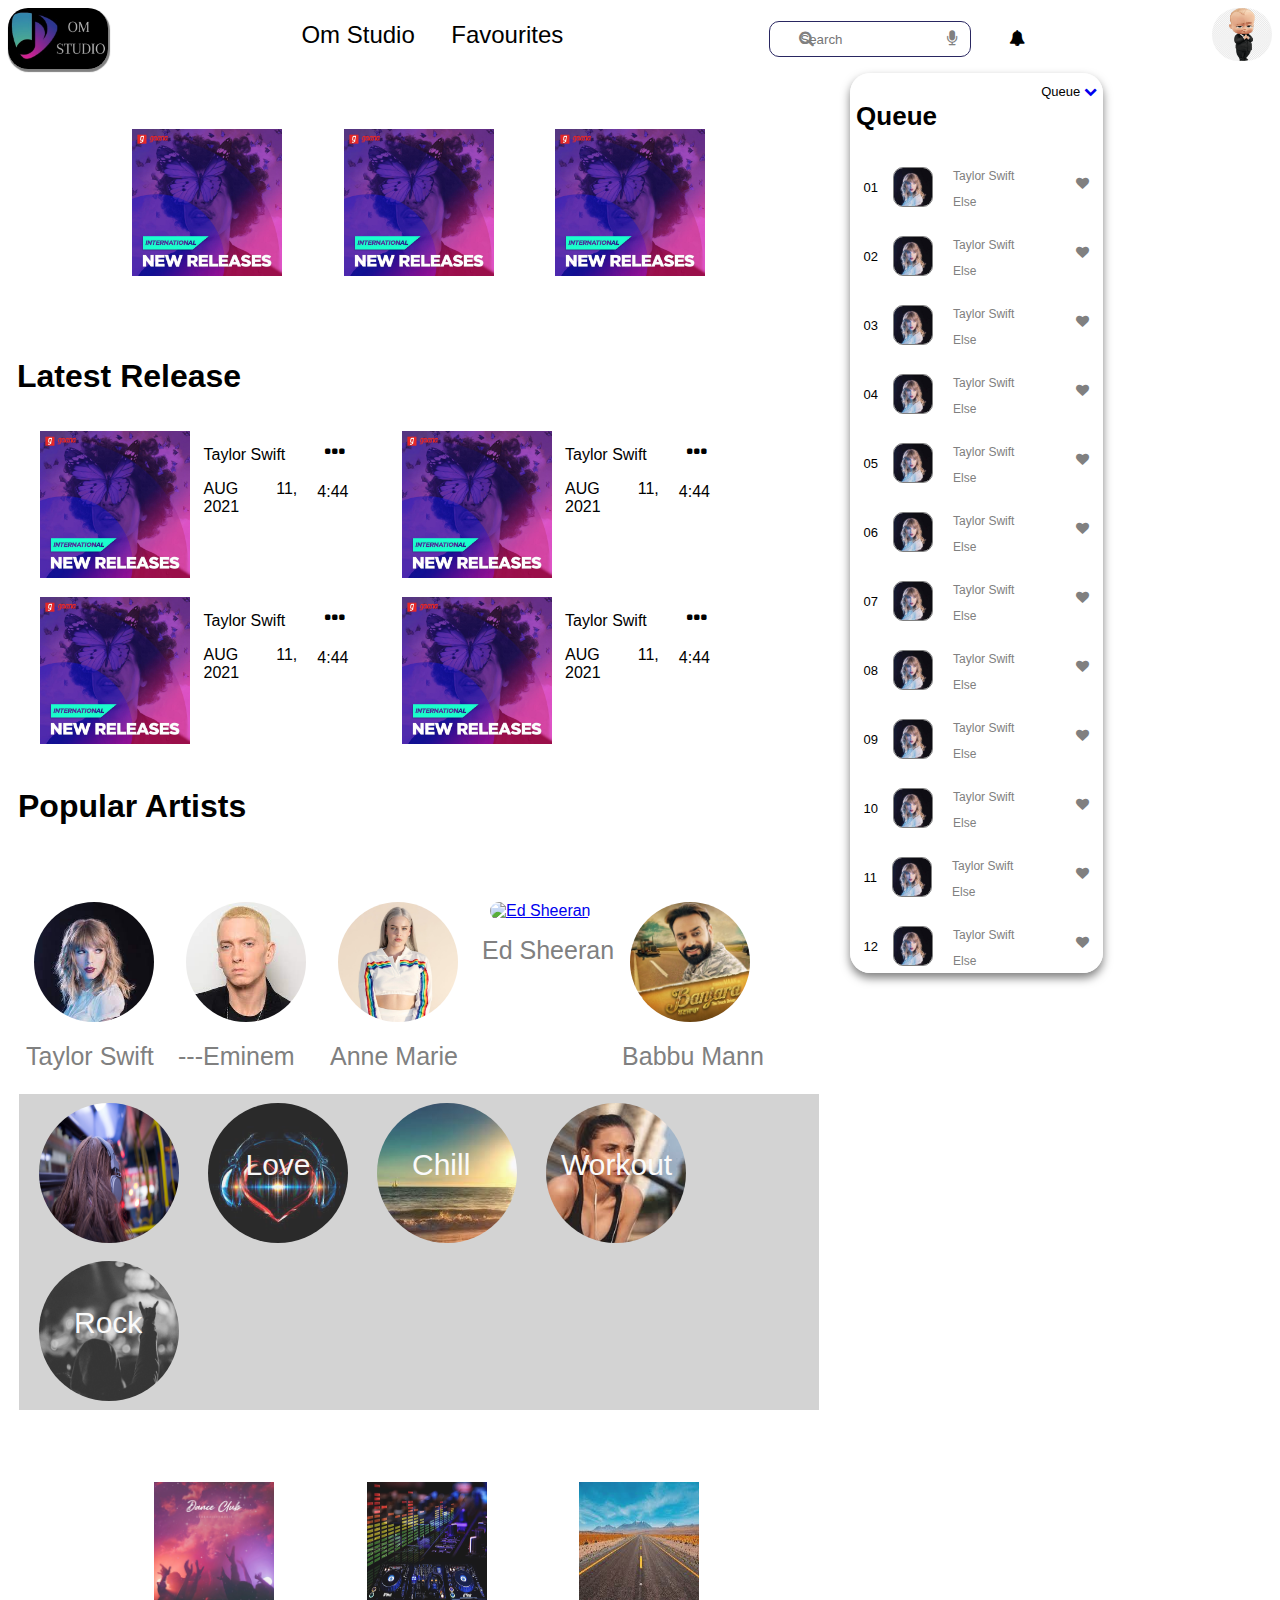
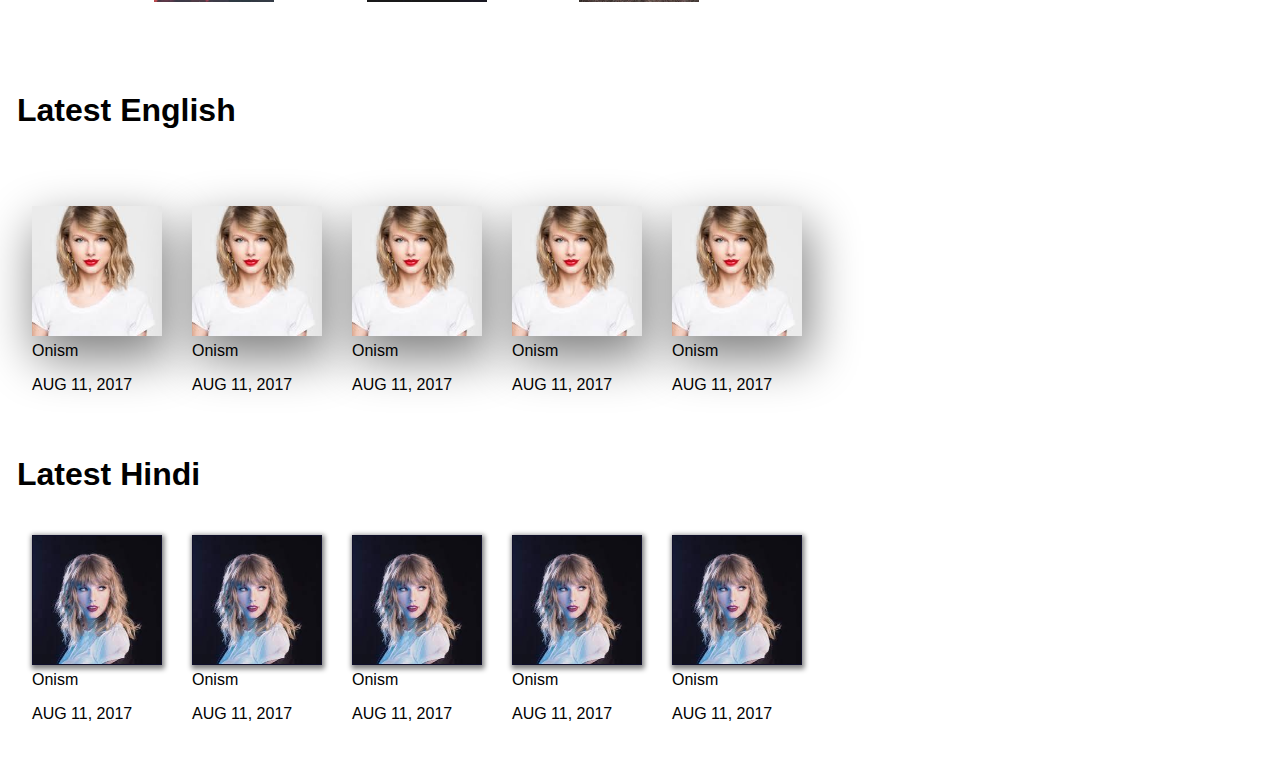
==== index.html @ 35a2c5ba "Add files via upload" ====
<!DOCTYPE html>
<html lang="en" dir="ltr">
  <head>
    <meta charset="utf-8">
    <meta name="viewport" content="width=device-width, initial-scale=1.0">
    <title>Music Player</title>
    <link rel="stylesheet" href="https://cdnjs.cloudflare.com/ajax/libs/font-awesome/4.7.0/css/font-awesome.min.css">
    <link rel="stylesheet" href="index.css">
    <link rel="stylesheet" href="index2.css">
  </head>
  <body>
    <header>
      <div class="header-div">
        <div id="brand-logo">
          <a href="#">
            <img src="images/3986F8B8-918C-4091-91D7-9B2039264A98_4_5005_c.jpeg" alt="">
          </a>
        </div>

        <div class="header-nav">
          <nav>
            <a href="#">Om Studio</a>
            <a href="#">Favourites</a>
          </nav>
        </div>

        <div class="header-search">
          <form class="" action="" method="post">
            <input type="search" name="" value="" placeholder="Search">
            <span>
              <i class="fa fa-search" id="search-icon"aria-hidden="true"></i>
            </span>
            <span>
              <i class="fa fa-microphone" id="microphone-icon"></i>
            </span>
            <span>
              <i class="fa fa-bell" id="bell-icon"></i>
            </span>
          </form>
        </div>

         <div class="login-img">
            <img src="images/png-transparent-the-boss-baby-big-boss-baby-infant-child-animated-film-the-boss-baby-face-head-boss.png" alt="">
         </div>
      </div>
    </header>
<!-- Main Content -->
    <div class="main-content">
<!-- Slider Song -->
      <div class="slider-song">
        <div class="slider-song-1">
          <img src="images/D2QNLzdX0AA_dV_.jpeg" alt="">
      </div>
        <div class="slider-song-1">
             <img src="images/D2QNLzdX0AA_dV_.jpeg" alt="">
        </div>
        <div class="slider-song-1">
            <img src="images/D2QNLzdX0AA_dV_.jpeg" alt="">
        </div>
      </div>
<!-- Latest Release -->
      <div class="latest-release">
        <div class="latest-release-header">
          <h1>Latest Release</h1>
        </div>
        <div class="latest-release-content">
          <div class="latest-release-content-img">
            <img src="images/D2QNLzdX0AA_dV_.jpeg" alt="">
            <div class="lr-play">
            <a href="#audio">  <i class="fa fa-play"></i> </a>
            </div>
          </div>
          <div class="latest-release-content-des">
            <p>Taylor Swift</p>
            <p>AUG 11, 2021</p>
          </div>
          <div class="latest-release-content-icon">
            <div class="latest-release-dropdown">
                 <a href="#"><i class="fa fa-ellipsis-h" aria-hidden="true"></i></a>
                 <ul class="ul-lr-dropdown" style="list-style-type:none">
                    <li>
                       <i class="fa fa-play"></i>
                       <a href="#" class="lr-dropdown-opt">Play Now </a>
                    </li>
                    <li>
                       <i class="fa fa-plus"></i>
                       <a href="#" class="lr-dropdown-opt"> Add To Queue </a>
                    </li>
                    <li>
                       <i class="fa fa-bars"></i>
                       <a href="#" class="lr-dropdown-opt"> Add To Favourites </a>
                    </li>
                    <li>
                    <i class="fa fa-info-circle"></i>
                     <a href="#" class="lr-dropdown-opt"> Get Info </a>
                    </li>
                  </ul>
            </div>
            <p>4:44</p>
          </div>

        </div>

        <div class="latest-release-content">
          <div class="latest-release-content-img">
            <img src="images/D2QNLzdX0AA_dV_.jpeg" alt="">
            <div class="lr-play">
            <a href="#audio">  <i class="fa fa-play"></i> </a>
            </div>
          </div>
          <div class="latest-release-content-des">
            <p>Taylor Swift</p>
            <p>AUG 11, 2021</p>
          </div>
          <div class="latest-release-content-icon">
            <div class="latest-release-dropdown">
                 <a href="#"><i class="fa fa-ellipsis-h" aria-hidden="true"></i></a>
                 <ul class="ul-lr-dropdown-2" style="list-style-type:none">
                    <li>
                       <i class="fa fa-play"></i>
                       <a href="#" class="lr-dropdown-opt">Play Now </a>
                    </li>
                    <li>
                       <i class="fa fa-plus"></i>
                       <a href="#" class="lr-dropdown-opt"> Add To Queue </a>
                    </li>
                    <li>
                       <i class="fa fa-bars"></i>
                       <a href="#" class="lr-dropdown-opt"> Add To Favourites </a>
                    </li>
                    <li>
                    <i class="fa fa-info-circle"></i>
                     <a href="#" class="lr-dropdown-opt"> Get Info </a>
                    </li>
                  </ul>
            </div>
            <p>4:44</p>
          </div>
        </div>

        <div class="latest-release-content">
          <div class="latest-release-content-img">
            <img src="images/D2QNLzdX0AA_dV_.jpeg" alt="">
            <div class="lr-play">
            <a href="#audio"><i class="fa fa-play"></i> </a>
            </div>
          </div>
          <div class="latest-release-content-des">
            <p>Taylor Swift</p>
            <p>AUG 11, 2021</p>
          </div>
          <div class="latest-release-content-icon">
            <div class="latest-release-dropdown">
                 <a href="#"><i class="fa fa-ellipsis-h" aria-hidden="true"></i></a>
                 <ul class="ul-lr-dropdown" style="list-style-type:none">
                    <li>
                       <i class="fa fa-play"></i>
                       <a href="#" class="lr-dropdown-opt">Play Now </a>
                    </li>
                    <li>
                       <i class="fa fa-plus"></i>
                       <a href="#" class="lr-dropdown-opt"> Add To Queue </a>
                    </li>
                    <li>
                       <i class="fa fa-bars"></i>
                       <a href="#" class="lr-dropdown-opt"> Add To Favourites </a>
                    </li>
                    <li>
                    <i class="fa fa-info-circle"></i>
                     <a href="#" class="lr-dropdown-opt"> Get Info </a>
                    </li>
                  </ul>
            </div>
            <p>4:44</p>
          </div>
        </div>

        <div class="latest-release-content">
          <div class="latest-release-content-img">
            <img src="images/D2QNLzdX0AA_dV_.jpeg" alt="">
            <div class="lr-play">
            <a href="#audio"> <i class="fa fa-play"></i> </a>
            </div>
          </div>
          <div class="latest-release-content-des">
            <p>Taylor Swift</p>
            <p>AUG 11, 2021</p>
          </div>
          <div class="latest-release-content-icon">
            <div class="latest-release-dropdown">
                 <a href="#"><i class="fa fa-ellipsis-h" aria-hidden="true"></i></a>
                 <ul class="ul-lr-dropdown-4" style="list-style-type:none">
                    <li>
                       <i class="fa fa-play"></i>
                       <a href="#" class="lr-dropdown-opt">Play Now </a>
                    </li>
                    <li>
                       <i class="fa fa-plus"></i>
                       <a href="#" class="lr-dropdown-opt"> Add To Queue </a>
                    </li>
                    <li>
                       <i class="fa fa-bars"></i>
                       <a href="#" class="lr-dropdown-opt"> Add To Favourites </a>
                    </li>
                    <li>
                    <i class="fa fa-info-circle"></i>
                     <a href="#" class="lr-dropdown-opt"> Get Info </a>
                    </li>
                  </ul>
            </div>
            <p>4:44</p>
          </div>
        </div>
      </div>

<!-- Popular Artist -->
     <div class="popular-artists">
       <div class="popular-artists-header">
          <h1>Popular Artists</h1>
       </div>
       <div class="popular-artists-content">
         <div class="popular-artists-profile">
           <a href="#">
              <img src="images/taylor-swift-4.jpeg" alt="Taylor Swift">
              <div class="lr-play">
              <a href="artist.html"> <i class="fa fa-play"></i> </a>
              </div>
           </a>
           <p>Taylor Swift</p>
         </div>
         <div class="popular-artists-profile">
           <a href="#"><img src="images/eminem-2.jpeg" alt="Eminem"></a>
           <div class="lr-play">
           <a href="artist.html"> <i class="fa fa-play"></i> </a>
           </div>
           <p> ---Eminem</p>
         </div>
         <div class="popular-artists-profile">
           <a href="#"> <img src="images/anne-marie-2.jpeg" alt="Anne Marie"></a>
           <div class="lr-play">
           <a href="#artist.html"> <i class="fa fa-play"></i> </a>
           </div>
           <p>Anne Marie</p>
         </div>
         <div class="popular-artists-profile">
          <a href="#">
            <img src="images/ed-sheeran-2.jpeg" alt="Ed Sheeran">
          </a>
          <div class="lr-play">
          <a href="#artist.html"> <i class="fa fa-play"></i> </a>
          </div>
          <p>Ed Sheeran</p>
         </div>
          <div class="popular-artists-profile">
           <a href="#">
             <img src="images/babbu-mann.jpeg" alt="Babbu Mann">
           </a>
           <div class="lr-play">
           <a href="#audio"> <i class="fa fa-play"></i> </a>
           </div>
           <p>Babbu Mann</p>
         </div>
       </div>
     </div>
<!-- Station Type -->
    <div class="stations-type">
      <div class="stations-container">
        <div class="stations-logo">
              <img src="images/stations-logo.jpeg" alt="">
        </div>
        <div class=" bg-image-1 stations-text">

        </div>

        <div class="bg-image-3 stations-text">

        </div>
        <div class="bg-image-4 stations-text">

        </div>
        <div class="bg-image-5 stations-text">

        </div>

      </div>
     </div>
<!-- Mood-Type      -->
    <div class="mood-type">
      <div class="mood-bg-1">
        <img src="images/party-2.jpeg" alt="">


      </div>
      <div class="mood-bg-2">
        <img src="images/electronics.jpeg" alt="">

      </div>
      <div class="mood-bg-3">
        <img src="images/road-trip-3.jpeg" alt="">

      </div>

    </div>

<!-- Latest English -->
    <div class="latest-english">
      <div class="latest-english-header">
        <h1>Latest English</h1>
      </div>
      <div class="latest-english-content">
        <div class="latest-english-track">
          <img src="images/taylor-swift-3.jpeg" alt="">
          <div class="latest-english-track-desc">
            <p>Onism</p>
            <p>AUG 11, 2017</p>
          </div>

        </div>
      </div>
      <div class="latest-english-content">
        <div class="latest-english-track">
          <img src="images/taylor-swift-3.jpeg" alt="">
          <div class="latest-english-track-desc">
            <p>Onism</p>
            <p>AUG 11, 2017</p>
          </div>
        </div>
      </div>
      <div class="latest-english-content">
        <div class="latest-english-track">
          <img src="images/taylor-swift-3.jpeg" alt="">
          <div class="latest-english-track-desc">
            <p>Onism</p>
            <p>AUG 11, 2017</p>
          </div>

        </div>
      </div>
      <div class="latest-english-content">
        <div class="latest-english-track">
          <img src="images/taylor-swift-3.jpeg" alt="">
          <div class="latest-english-track-desc">
            <p>Onism</p>
            <p>AUG 11, 2017</p>
          </div>

        </div>
      </div>
      <div class="latest-english-content">
        <div class="latest-english-track">
          <img src="images/taylor-swift-3.jpeg" alt="">
          <div class="latest-english-track-desc">
            <p>Onism</p>
            <p>AUG 11, 2017</p>
          </div>
        </div>
      </div>



    </div>
<!-- Latest Hindi     -->
<div class="latest-hindi">
  <div class="latest-hindi-header">
    <h1>Latest Hindi</h1>
  </div>
  <div class="latest-hindi-content">
    <div class="latest-hindi-track">
      <img src="images/taylor-swift-4.jpeg" alt="">
      <div class="latest-hindi-track-desc">
        <p>Onism</p>
        <p>AUG 11, 2017</p>
      </div>

    </div>
  </div>
  <div class="latest-hindi-content">
    <div class="latest-hindi-track">
      <img src="images/taylor-swift-4.jpeg" alt="">
      <div class="latest-hindi-track-desc">
        <p>Onism</p>
        <p>AUG 11, 2017</p>
      </div>

    </div>
  </div>
  <div class="latest-hindi-content">
    <div class="latest-hindi-track">
      <img src="images/taylor-swift-4.jpeg" alt="">
      <div class="latest-hindi-track-desc">
        <p>Onism</p>
        <p>AUG 11, 2017</p>
      </div>

    </div>
  </div>
  <div class="latest-hindi-content">
    <div class="latest-hindi-track">
      <img src="images/taylor-swift-4.jpeg" alt="">
      <div class="latest-hindi-track-desc">
        <p>Onism</p>
        <p>AUG 11, 2017</p>
      </div>

    </div>
  </div>
  <div class="latest-hindi-content">
    <div class="latest-hindi-track">
      <img src="images/taylor-swift-4.jpeg" alt="">
      <div class="latest-hindi-track-desc">
        <p>Onism</p>
        <p>AUG 11, 2017</p>
      </div>

    </div>
  </div>


</div>
    </div>
<!-- Aside div -->
    <div class="aside-div">
      <div class="aside-div-header">
        <div class="header">
          <h1>Queue</h1>
        </div>
          <div class="para">
            <span>Queue</span>
            <a href="#">  <i class="fa fa-chevron-down"></i> </a>
          </div>

      </div>


      <div class="aside-content">
        <div class="aside-content-1">
           <div class="aside-content-no">
             <p>01</p>
           </div>
           <div class="aside-content-img">
             <a href="#audio"><img src="images/taylor-swift-4.jpeg" alt=""></a>
           </div>
           <div class="aside-content-desc">
             <p>Taylor Swift</p>
             <p>Else</p>
           </div>
        </div>
        <div class="aside-content-heart">
          <i class="fa fa-heart"></i>
        </div>
      </div>
      <div class="aside-content">
        <div class="aside-content-1">
           <div class="aside-content-no">
             <p>02</p>
           </div>
           <div class="aside-content-img">
             <a href="#audio"><img src="images/taylor-swift-4.jpeg" alt=""></a>
           </div>
           <div class="aside-content-desc">
             <p>Taylor Swift</p>
             <p>Else</p>
           </div>
        </div>
        <div class="aside-content-heart">
          <i class="fa fa-heart"></i>
        </div>
      </div>
      <div class="aside-content">
        <div class="aside-content-1">
           <div class="aside-content-no">
             <p>03</p>
           </div>
           <div class="aside-content-img">
            <a href="#audio"><img src="images/taylor-swift-4.jpeg" alt=""></a>
           </div>
           <div class="aside-content-desc">
             <p>Taylor Swift</p>
             <p>Else</p>
           </div>
        </div>
        <div class="aside-content-heart">
          <i class="fa fa-heart"></i>
        </div>
      </div>
      <div class="aside-content">
        <div class="aside-content-1">
           <div class="aside-content-no">
             <p>04</p>
           </div>
           <div class="aside-content-img">
             <a href="#audio"><img src="images/taylor-swift-4.jpeg" alt=""></a>
           </div>
           <div class="aside-content-desc">
             <p>Taylor Swift</p>
             <p>Else</p>
           </div>
        </div>
        <div class="aside-content-heart">
          <i class="fa fa-heart"></i>
        </div>
      </div>
      <div class="aside-content">
        <div class="aside-content-1">
           <div class="aside-content-no">
             <p>05</p>
           </div>
           <div class="aside-content-img">
             <a href="#audio"><img src="images/taylor-swift-4.jpeg" alt=""></a>
           </div>
           <div class="aside-content-desc">
             <p>Taylor Swift</p>
             <p>Else</p>
           </div>
        </div>
        <div class="aside-content-heart">
          <i class="fa fa-heart"></i>
        </div>
      </div>
      <div class="aside-content">
        <div class="aside-content-1">
           <div class="aside-content-no">
             <p>06</p>
           </div>
           <div class="aside-content-img">
             <a href="#audio"><img src="images/taylor-swift-4.jpeg" alt=""></a>
           </div>
           <div class="aside-content-desc">
             <p>Taylor Swift</p>
             <p>Else</p>
           </div>
        </div>
        <div class="aside-content-heart">
          <i class="fa fa-heart"></i>
        </div>
      </div>
      <div class="aside-content">
        <div class="aside-content-1">
           <div class="aside-content-no">
             <p>07</p>
           </div>
           <div class="aside-content-img">
            <a href="#audio"><img src="images/taylor-swift-4.jpeg" alt=""></a>
           </div>
           <div class="aside-content-desc">
             <p>Taylor Swift</p>
             <p>Else</p>
           </div>
        </div>
        <div class="aside-content-heart">
          <i class="fa fa-heart"></i>
        </div>
      </div>
      <div class="aside-content">
        <div class="aside-content-1">
           <div class="aside-content-no">
             <p>08</p>
           </div>
           <div class="aside-content-img">
            <a href="#audio"><img src="images/taylor-swift-4.jpeg" alt=""></a>
           </div>
           <div class="aside-content-desc">
             <p>Taylor Swift</p>
             <p>Else</p>
           </div>
        </div>
        <div class="aside-content-heart">
          <i class="fa fa-heart"></i>
        </div>
      </div>
      <div class="aside-content">
        <div class="aside-content-1">
           <div class="aside-content-no">
             <p>09</p>
           </div>
           <div class="aside-content-img">
            <a href="#audio"><img src="images/taylor-swift-4.jpeg" alt=""></a>
           </div>
           <div class="aside-content-desc">
             <p>Taylor Swift</p>
             <p>Else</p>
           </div>
        </div>
        <div class="aside-content-heart">
          <i class="fa fa-heart"></i>
        </div>
      </div>
      <div class="aside-content">
        <div class="aside-content-1">
           <div class="aside-content-no">
             <p>10</p>
           </div>
           <div class="aside-content-img">
             <a href="#audio"><img src="images/taylor-swift-4.jpeg" alt=""></a>
           </div>
           <div class="aside-content-desc">
             <p>Taylor Swift</p>
             <p>Else</p>
           </div>
        </div>
        <div class="aside-content-heart">
          <i class="fa fa-heart"></i>
        </div>
      </div>
      <div class="aside-content">
        <div class="aside-content-1">
           <div class="aside-content-no">
             <p>11</p>
           </div>
           <div class="aside-content-img">
             <a href="#audio"><img src="images/taylor-swift-4.jpeg" alt=""></a>
           </div>
           <div class="aside-content-desc">
             <p>Taylor Swift</p>
             <p>Else</p>
           </div>
        </div>
        <div class="aside-content-heart">
          <i class="fa fa-heart"></i>
        </div>
      </div>
      <div class="aside-content">
        <div class="aside-content-1">
           <div class="aside-content-no">
             <p>12</p>
           </div>
           <div class="aside-content-img">
             <a href="#audio"><img src="images/taylor-swift-4.jpeg" alt=""></a>
           </div>
           <div class="aside-content-desc">
             <p>Taylor Swift</p>
             <p>Else</p>
           </div>
        </div>
        <div class="aside-content-heart">
          <i class="fa fa-heart"></i>
        </div>
      </div>
      <div class="aside-content">
        <div class="aside-content-1">
           <div class="aside-content-no">
             <p>13</p>
           </div>
           <div class="aside-content-img">
             <a href="#audio"><img src="images/taylor-swift-4.jpeg" alt=""></a>
           </div>
           <div class="aside-content-desc">
             <p>Taylor Swift</p>
             <p>Else</p>
           </div>
        </div>
        <div class="aside-content-heart">
          <i class="fa fa-heart"></i>
        </div>
      </div>
    </div>


<!-- //music controler -->
    <section id="audio">
      <div id="audio-container">

         <div id="audio-img-name-author">
           <div id="audio-img">
               <img src="images/anne-marie-2.jpeg">
           </div>
           <div id="audio-name-author">
              <div id="audio-name">
                 <p>Imagine by John </p>
               </div>
               <div id="audio-author">
                 <p>John Lennon</p>
               </div>
          </div>
          <div id="audio-heart-ban">
              <a href="#"> <i class="fa fa-heart"></i> </a>
              <a href="#"> <i class="fa fa-ban"></i> </a>
          </div>
        </div>

        <div id="audio-widget-time">
          <div id="audio-widget">
            <div class="audio-widget-pad">
               <a href=""> <i class="fa fa-random"></i> </a>
            </div>
            <div class="audio-widget-pad">
               <a href=""> <i class="fa fa-step-backward"></i> </a>
            </div>
            <div class="audio-widget-pad">
               <a href=""> <i class="fa fa-pause-circle fa-3x" style="font-size:3.5rem;padding-top:.2rem;"></i> </a>
            </div>
            <div class="audio-widget-pad">
               <a href=""> <i class="fa fa-step-forward"></i> </a>
            </div>
            <div class="audio-widget-pad">
               <a href=""> <i class="fa fa-redo"></i> </a>
            </div>
            <div class="audio-widget-pad">
               <a href=""> <i class="fa fa-repeat" style="padding-left:3px;"></i></a>
            </div>
          </div>
          <div id="audio-time">
             <div class="">
                <p>1:39</p>
             </div>
              <div class="vol-range">
                <input type="range" name="" value="" min="0" max="100">
              </div>
              <div class="">
                 <p>4:44</p>
              </div>
          </div>
        </div>

        <div id="audio-icons-sound">
          <div>
            <a href=""> <i class="fa fa-align-justify"></i></a>
          </div>
          <div>
            <a href="">  <i class="fa fa-headphones"></i> </a>
          </div>
          <div>
            <a href="">  <i class="fa fa-volume-up"></i> </a>
          </div>
          <div class="">
            <input type="range" name="" value="" min="0" max="100">
          </div>
          <div>
            <a href="">  <i class="fa fa-expand"></i> </a>
          </div>
        </div>

      </div>
    </section>

  </body>
</html>
---- index.css ----
*{
  box-sizing: border-box;
  font-family: sans-serif;
}
.header-div{
  display: flex;
  flex-wrap: wrap;
  justify-content: space-between;
  /* border: 2px solid red; */
  width: 100%;
}
.header-nav{
    padding:1%;
    /* border: 1px solid green; */
}
.header-search{
  padding: 1%;
  /* border: 1px solid red; */
}
#brand-logo{
    /* border: 1px solid green; */
    /* transform: translateX(50%); */
}
 #brand-logo img{
  width:100px;
  box-shadow: 1px 2px 1px 1px grey;
  border-radius: 20px;
  background-size: cover;


}
#brand-logo img:hover{
  transform: rotateY(15deg) translateX(10px) ;
}

.header-nav a{
  text-decoration: none;
  font-size: 1.5rem;
  color:black;
  padding: 1rem
}

/* login image */
.login-img{
    /* border: 1px solid green; */
}

.login-img img{
  width: 60px;
  border-radius:50px;
}
.login-img img:hover{
  box-shadow: 0 0px 5px rgba(0,0,0,.5);
}

/* Header Search */

.header-search input[type="search"]{
  width:76%;
  height: 2.3rem;
  /* background: #292761; */
  border: 1px solid #292761;
  border-radius: 10px;
  padding-left: 30px;
  color: ;
}
#search-icon{
  position: relative;
  left: -11rem;
  color: grey;

}
 #microphone-icon{
  position: relative;
  left: -3rem;
  color: grey;

}
#bell-icon{
  /* color: white; */
}
/* Main Content */
.main-content{
  width: auto;
  padding: 0.5rem;
  border: 1px solid white;
  width: 65%;
  display: inline-block;

}
.slider-song{
  display:flex;
  flex-wrap:wrap;
  justify-content: center;
  padding: 2%;
  border: 1px solid white;
}
.slider-song-1{
  padding: 2%;
  margin: 2%;
}
.slider-song-1 img{
  width: 150px;
  transition: width 1s;

}
.slider-song-1 img:hover{
  width: 200px;
}

/* Latest Release */
.latest-release{
  display: flex;
  flex-wrap: wrap;
  margin-top: 1%;
  /* border: 1px solid yellow; */

}
.latest-release-header {
  width: 100%;
  color: black;
  padding-bottom:1%;
  /* border: 1px solid red; */
}
.latest-release-content{
  display:flex;
  justify-content: space-between;
  padding: .5%;
   margin:0 2% 0 2% ;
  /* border: 1px solid red; */

}
.latest-release-content-img{
   margin:1%;
   transition: 0.5s;

}
.latest-release-content-img img{
    width:150px;
}
.lr-play {
  display: none;
}
.lr-play a{
  color: black;
}

.latest-release-content-img:hover .lr-play{
  opacity: 0.5;
  display: inline-block;
  margin-left:-3.6rem;
  margin-top: 2.3rem;
  position: absolute;
}
.latest-release-content-des{
  text-align: justify;
  padding:10px;
  color: black;
  margin-top: -8px;

}
.latest-release-content-icon{
  color: black;
  padding: 2px;
  margin: .5rem;
}
.latest-release-content-icon a{
  padding-left: .5rem;
  font-size: 25px;
  color: black;
}
.latest-release-dropdown ul li i{
  color:grey;
}
.ul-lr-dropdown a{
  color: black;
  text-decoration: none;
  font-size: 13px;
  line-height: 2;
}
.ul-lr-dropdown {
  display:none;
  position: absolute;
  color: black;
  left: 20%;
  padding:5px;
  box-shadow: 15 15px 20px rgba(0,0,0,.5);
  z-index: 1;
  width: 20%;
  height: 15%;
}
.ul-lr-dropdown-2 a{
  color: black;
  text-decoration: none;
  font-size: 13px;
  line-height: 2;
}
.ul-lr-dropdown-2 {
  display:none;
  position: absolute;
  color: black;
  left: 50%;
  top: 35%;
  padding:5px;
  box-shadow: 15 15px 20px rgba(0,0,0,.5);
  z-index: 1;
  width: 20%;
  height: 15%;
}
.ul-lr-dropdown-4 a{
  color: black;
  text-decoration: none;
  font-size: 13px;
  line-height: 2;
}
.ul-lr-dropdown-4 {
  display:none;
  position: absolute;
  color: black;
  left: 50%;
  padding:5px;
  box-shadow: 15 15px 20px rgba(0,0,0,.5);
  z-index: 1;
  width: 20%;
  height: 15%;
}
.latest-release-dropdown:hover .ul-lr-dropdown{
  display: block;
}
.latest-release-dropdown:hover .ul-lr-dropdown-2{
  display: block;
}
.latest-release-dropdown:hover .ul-lr-dropdown-4{
  display: block;
}
.latest-release-content-img:hover{
  transform: scale(1.09);
  box-shadow: 0 15px 20px rgba(0,0,0,.5);
  color:black;

}
#audio:target{
   display:block;
   width: 100%;
}

/* Popular Artists */
.popular-artists{
  display: flex;
  flex-wrap:wrap;
  margin-top: 10px;
  border: 1px solid white;
}
.popular-artists-header{
  width: 100%;
  padding-bottom:5%;
  /* border: 1px solid red; */
  /* padding-left: 1rem; */
  color: black;
}
.popular-artists-content{
  display: flex;
  flex-wrap:wrap;
}

.popular-artists-profile img {
  width: 120px;
  border-radius:7rem;
  margin: 1rem;
}
.popular-artists-profile:hover .lr-play{

  display: inline-block;
  margin-left:-5.2rem;
  margin-top: 4.5rem;
  position: absolute;
}
.popular-artists-profile p{
  padding-left: .5rem;
  margin: 0;
  /* padding: 0; */
  font-size: 25px;
  color: grey;
}
.popular-artists-profile{
  transition: .5s;
}
.popular-artists-profile:hover{
  transform: scale(1.09);
  box-shadow: 0 15px 20px rgba(0,0,0,.5);

}
/* Stations Type */
.stations-type{
  padding: 2px;
  margin-top: 20px;

}
.stations-container{
  display:flex;
  flex-wrap: wrap;
  background-color:lightgrey;

}
.stations-container div{
  width: 140px;
  height: 140px;
  margin: 9px;
  transition: 0.5s;
  /* padding: 10px; */
  margin-left: 20px;
}
.stations-logo img {
  width: 140px;
  height: 140px;
  border-radius: 100px;
}
.bg-image-1{
  background-image:url("images/love.jpeg");
  width:120px;
  text-align: center;
  background-position: center;
  background-size:cover;
  background-repeat: no-repeat;
  border-radius:100px;
  opacity: 0.8;


}

.bg-image-3{
  background-image:url("images/chill.jpeg");
  width:120px;
  background-position: center;
  background-size: cover;
  background-repeat: no-repeat;
  border-radius:100px;
  opacity: 0.9;

}
.bg-image-4{
  background-image:url("images/workout.jpeg");
  width:120px;
  background-position: center;
  background-size: cover;
  background-repeat: no-repeat;
  border-radius:100px;
  opacity: 0.9;

}
.bg-image-5{
  background-image:url("images/rock.jpeg");
  width:120px;
  background-position: center;
  background-size: cover;
  background-repeat: no-repeat;
  border-radius:100px;
  opacity: 0.9;


}
/* Pseudo Classe */
.bg-image-1::after{
  content: 'Love';
  position: relative;
  color: white;
  font-size: 30px;
  top:45px;
}

.bg-image-3::after{
  content: 'Chill';
  position: relative;
  color: white;
  font-size: 30px;
  top:45px;
  left: 35px;
}
.bg-image-4::after{
  content: 'Workout';
  position: relative;
  color: white;
  font-size: 30px;
  top:45px;
  left: 15px;
}
.bg-image-5::after{
  content: 'Rock';
  position: relative;
  color: white;
  font-size: 30px;
  top:45px;
  left: 35px;
}
.stations-container div:hover{
  transform: scale(1.09);
  box-shadow: 0 25px 30px rgba(0,0,0,.5);
}

/* mood-Type */
.mood-type{
  display: flex;
  flex-wrap: wrap;
  justify-content:center;
  /* border: 1px solid red; */
  /* margin-top: 1rem; */
  padding: 2%;

}
.mood-type div{

  /* height: 10rem; */
  /* border: 1px solid green; */
  transition: 0.5s;
  margin:2% 0 0 2%;
  padding: 5%;

}
.mood-bg-1 img{
  width: 120px;
  height: 120px;
  opacity: 0.9;
}
.mood-bg-2 img{
  width: 120px;
  height: 120px;
  opacity: 0.9;

}
.mood-bg-3 img{
  width: 120px;
  height: 120px;
  opacity: 0.9;
}
.mood-type div:hover{
  box-shadow: 0 15px 20px rgba(0,0,0,.5);
  z-index: 1;
}

/* Latest-English */
.latest-english{
  display: flex;
  flex-wrap: wrap;
  margin-top:10px;
}
.latest-english-header{
  width: 100%;
  color: black;
  padding-bottom: 5%;

}
.latest-english-content{
  padding: 10px;
  transition: 0.5s;
  margin: 5px;
}
.latest-english-track img{
  width: 130px;
  height: 130px;
  box-shadow: 5px 20px 50px 2px grey;
  /* border: 1px solid #0f0f2b; */
  object-fit: cover;

}
.latest-english-track-desc p{
  margin-top: 2px;
  color: black;
}
.latest-english-content:hover{
  /* z-index: 1; */
  transform: scale(1.1);
  box-shadow: 0 15px 20px rgba(0,0,0,.5);
}
/* Latest-Hindi */
.latest-hindi{
  display: flex;
  flex-wrap: wrap;
  margin-top:10px;
}
.latest-hindi-header{
  width: 100%;
  color: black;
  padding-bottom: 5px;
}
.latest-hindi-content{
  padding: 10px;
  transition: 0.5s;
  margin: 5px;

}
.latest-hindi-track img{
  width: 130px;
  height: 130px;
  box-shadow: 0.5px 2px 5px 2px grey;
  border: 1px solid #0f0f2b;
  object-fit: cover;

}
.latest-hindi-track-desc p{
  margin-top:  2px;
  color: black;
}
.latest-hindi-content:hover{
  transform: scale(1.09);
  box-shadow: 0 15px 20px rgba(0,0,0,.5);

}


/* Aside Div */
.aside-div{
  display: inline-block;
  width: 20%;
  height:100vh;
  border: 1px solid white;
  vertical-align: top;
  margin-left:1rem;
  color:black;
  font-size: 13px;
  box-shadow: 0 5px 10px rgba(0,0,0,.5);
  overflow: scroll;
  border-radius: 20px;

}
.aside-content{
  display: flex;
  justify-content: space-between;
  padding: 1%;
  margin:4%;
}

.aside-content-1{
  display: flex;
}
.aside-content-img{
    margin-left: 15px;
}
.aside-content-img img{
 border-radius: 10px;
 border: 1px solid grey;
 width: 40px;
 object-fit: cover;
}
.aside-content-no{
  color:black;
}
.aside-content-desc p{
  margin-top: 2px;
  font-size: 12px;
  color:grey;
  margin-left: 20px;

}
.aside-content-heart i{
  margin-top:10px;
  color: grey;
}
.aside-content-heart i:hover{
  color:red ;
  transform: translate(-10%,90%);
}
.aside-div-header{
  display:flex;
  justify-content: space-between;
  margin-top: 2%;
  padding: 2%;
}
.aside-content:hover{
  background:lightgrey;
  box-shadow: 0 0px 5px rgba(0,0,0,.5);
  border-radius: 30px;
  margin-top:10px;

}


/*bottom music player (audio)*/

#audio{
   display:none;
   position: fixed;
   top: 85%;
   color: lightgrey;
   background-color: #2B4F60;
   /* border: 2px solid red; */
   width: 100%;

}

#audio-container{
   display: flex;
   justify-content: space-around;
   width: 100%;
   margin: 5px;
   color: lightgrey;
   /* border: 2px solid red; */
}
#audio-img-name-author{
  display: flex;
}
#audio-img{
  /* border: 1px solid green; */
  text-align: center;
  padding: 5px 5px;

}
#audio-img-name-author #audio-img img{
  width: 100px;
  object-fit: cover;
  border-radius: 50px;
  /* padding-top: 5px; */

}
#audio-name-author{
  /* border: 1px solid black; */
  padding:0px 20px;
}
#audio-name-author #audio-name ,#audio-author{
  /* border: 1px solid red; */
  font-size:1.1rem;
}
#audio-heart-ban{
  /* border: 1px solid green; */
  padding-top:.8rem;
}
#audio-heart-ban i{
  color: lightgrey;
  font-size:1.5rem;
  /* padding:0rem; */
  padding:7px 7px;
}
#audio-heart-ban i:hover{
  color: red;
}
#audio-widget-time{
  /* border: 1px solid green; */
  padding:0% 10%;
}
#audio-widget{
  display: flex;
  /* border: 1px solid green; */
  justify-content: center;

}
.audio-widget-pad i{
  font-size: 2rem;
  padding:1rem 0rem 0rem 1rem;
  color: lightgrey;
}
.audio-widget-pad i:hover{
  color:white;
}
#audio-time{
  display:flex;
  /* border: 1px solid red; */
}
.vol-range{
  padding-right:10%;
  padding-top: 3.8%;
  padding-left:5%;
  /* border: 1px solid red; */
}
#audio-time input[type="range"]{
  width: 20vw;
}

#audio-icons-sound{
  display:flex;
  /* padding: 5rem; */
}
#audio-icons-sound i{
  color:lightgrey;
  font-size: 2rem;
  margin:1rem;
}
#audio-icons-sound i:hover{
  color:white;
}
#audio-icons-sound input[type="range"]{
  margin-top:1.5rem;
  /* width: 100% */
}
---- index2.css ----
@media screen and (max-width:540px) {
  /* Slider */
  .slider-song-1 img{
    width: 100px;
    transition: width 1s;

  }
  .slider-song-1{
    padding: 0%;
  }
  .slider-song-1 img:hover{
    width: 120px;
  }
  #audio-img-name-author{
    /* border: 1px solid green; */
    display: none;
  }
  #audio-heart-ban{
    /* border: 1px solid green; */
    display: none;
  }
  /* latest Release */
  #audio-icons-sound{
    display: none;
  }
  #audio-widget-time{
    /* border: 1px solid white; */
    padding:0px 20px 0px 20px;
  }
  #audio-widget{
    /* border: 1px solid white; */
    padding:0px 50px 0px 50px;

  }
  .vol-range{
    padding:11px 0px 0px 0px;
    /* border: 1px solid red; */
  }
  #audio-time input[type="range"]{
    width: 70vw;
  }
  .para{
    display: none;
  }
  .aside-content-desc{
    display: none;
  }
  .aside-div{
    width: 28vw;
    margin: 2px;
    height: 120vw;
  }


}
 @media screen and (max-width:430px){
  /* body{
    background-color: orange;
  } */
  .header-nav{
      padding:0%;
      margin: 0;
      /* border: 1px solid green; */

  }
  .header-nav a{
      font-size: 20px;
      padding: 5px;
      margin: 0px;
  }
  .latest-release-header h1{
    font-size: 25px;
  }
  .latest-release-content-des{
    display:none;
  }

  .popular-artists-header h1{
    font-size: 25px;
  }
  .latest-english-header h1{
    font-size: 25px;

  }
  .latest-hindi-header h1{
    font-size: 25px;
  }
  #audio-img-name-author{
    /* border: 1px solid green; */
    display: none;
  }
  #audio-heart-ban{
    /* border: 1px solid green; */
    display: none;
  }

  #audio-widget-time{
    /* border: 1px solid white; */
    padding:0px 10px 0px 0px;
  }
  #audio-widget{
    /* border: 1px solid white; */
    padding:0px 10px 0px 0px;

  }

  .vol-range{
    padding:11px 0px 0px 0px;
    /* border: 1px solid red; */
  }
  #audio-time input[type="range"]{
    width: 70vw;
  }

  #audio-icons-sound{
    display: none;
  }



}
@media screen and (max-width:430px){
  .header-nav{
      padding-top:20px;
      margin: 0;
      /* border: 1px solid green; */

  }
  .header-nav a{
      font-size: 18px;
      padding: 5px;
      margin: 0px;
  }
  .header-search{
     display: none;
  }
  .login-img{
    display: none;
  }
  #audio-widget-time{
    /* border: 1px solid green; */
    padding:0px 10px 0px 0px;


  }
  #audio-widget{
    /* border: 1px solid white; */
    padding:0px 10px 0px 0px;

  }

  .vol-range{
    padding:11px 0px 0px 0px;
    /* border: 1px solid red; */
  }
  #audio-time input[type="range"]{
    width: 70vw;
  }


}
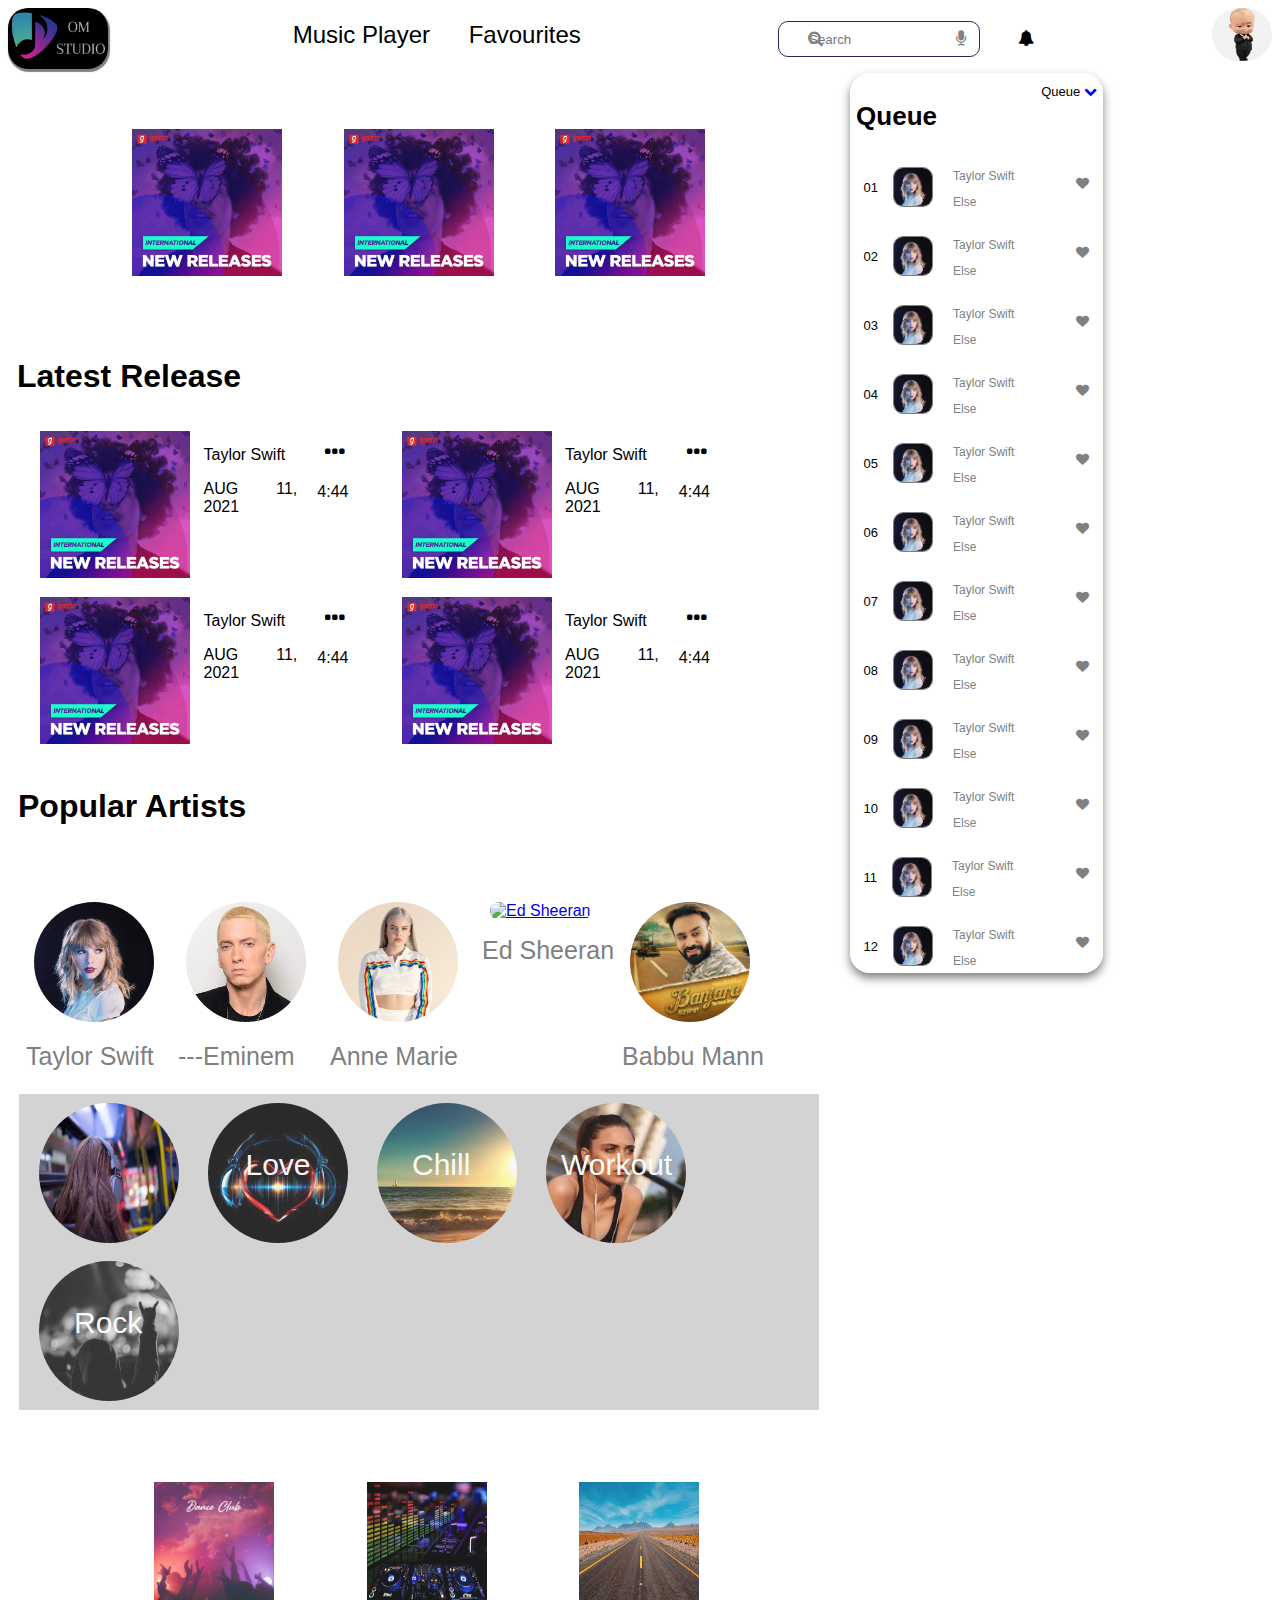
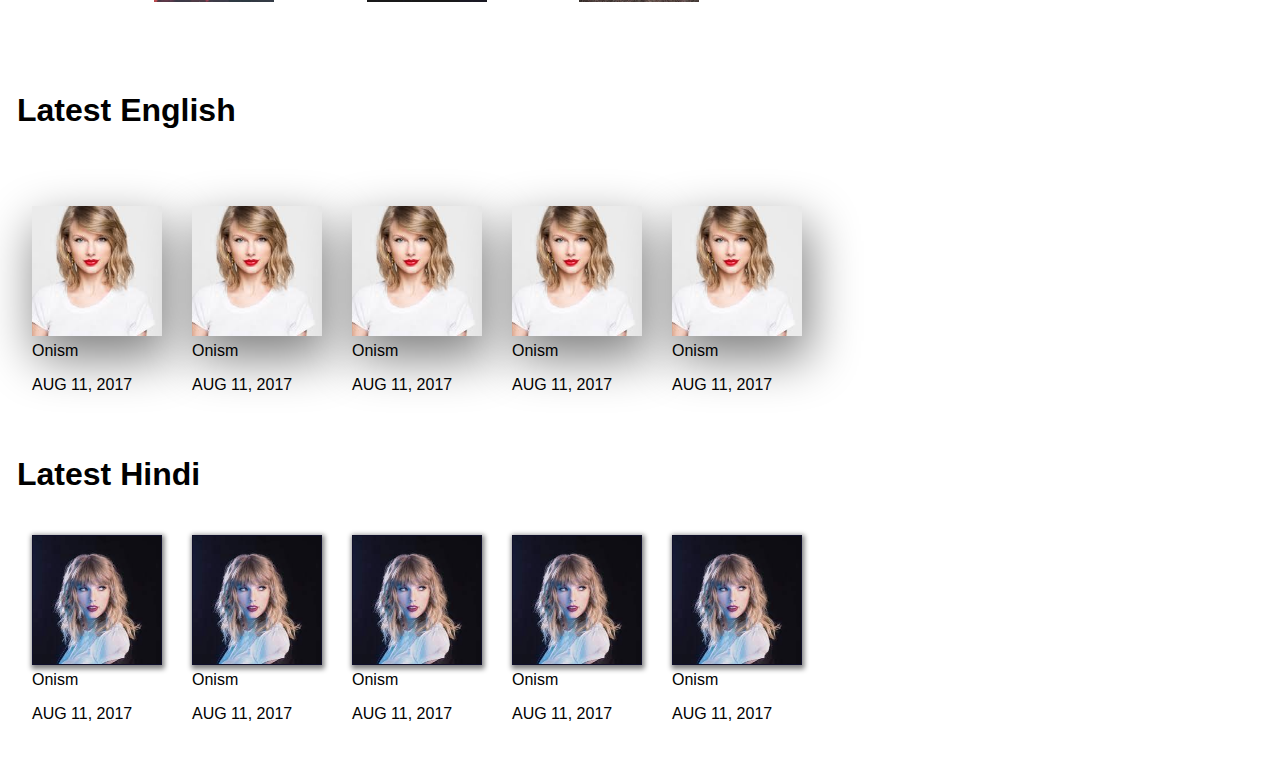
==== commit 297c4f84: "Update index.html" ====
--- a/index.html
+++ b/index.html
@@ -19,7 +19,7 @@
 
         <div class="header-nav">
           <nav>
-            <a href="#">Om Studio</a>
+            <a href="#"> Music Player </a>
             <a href="#">Favourites</a>
           </nav>
         </div>
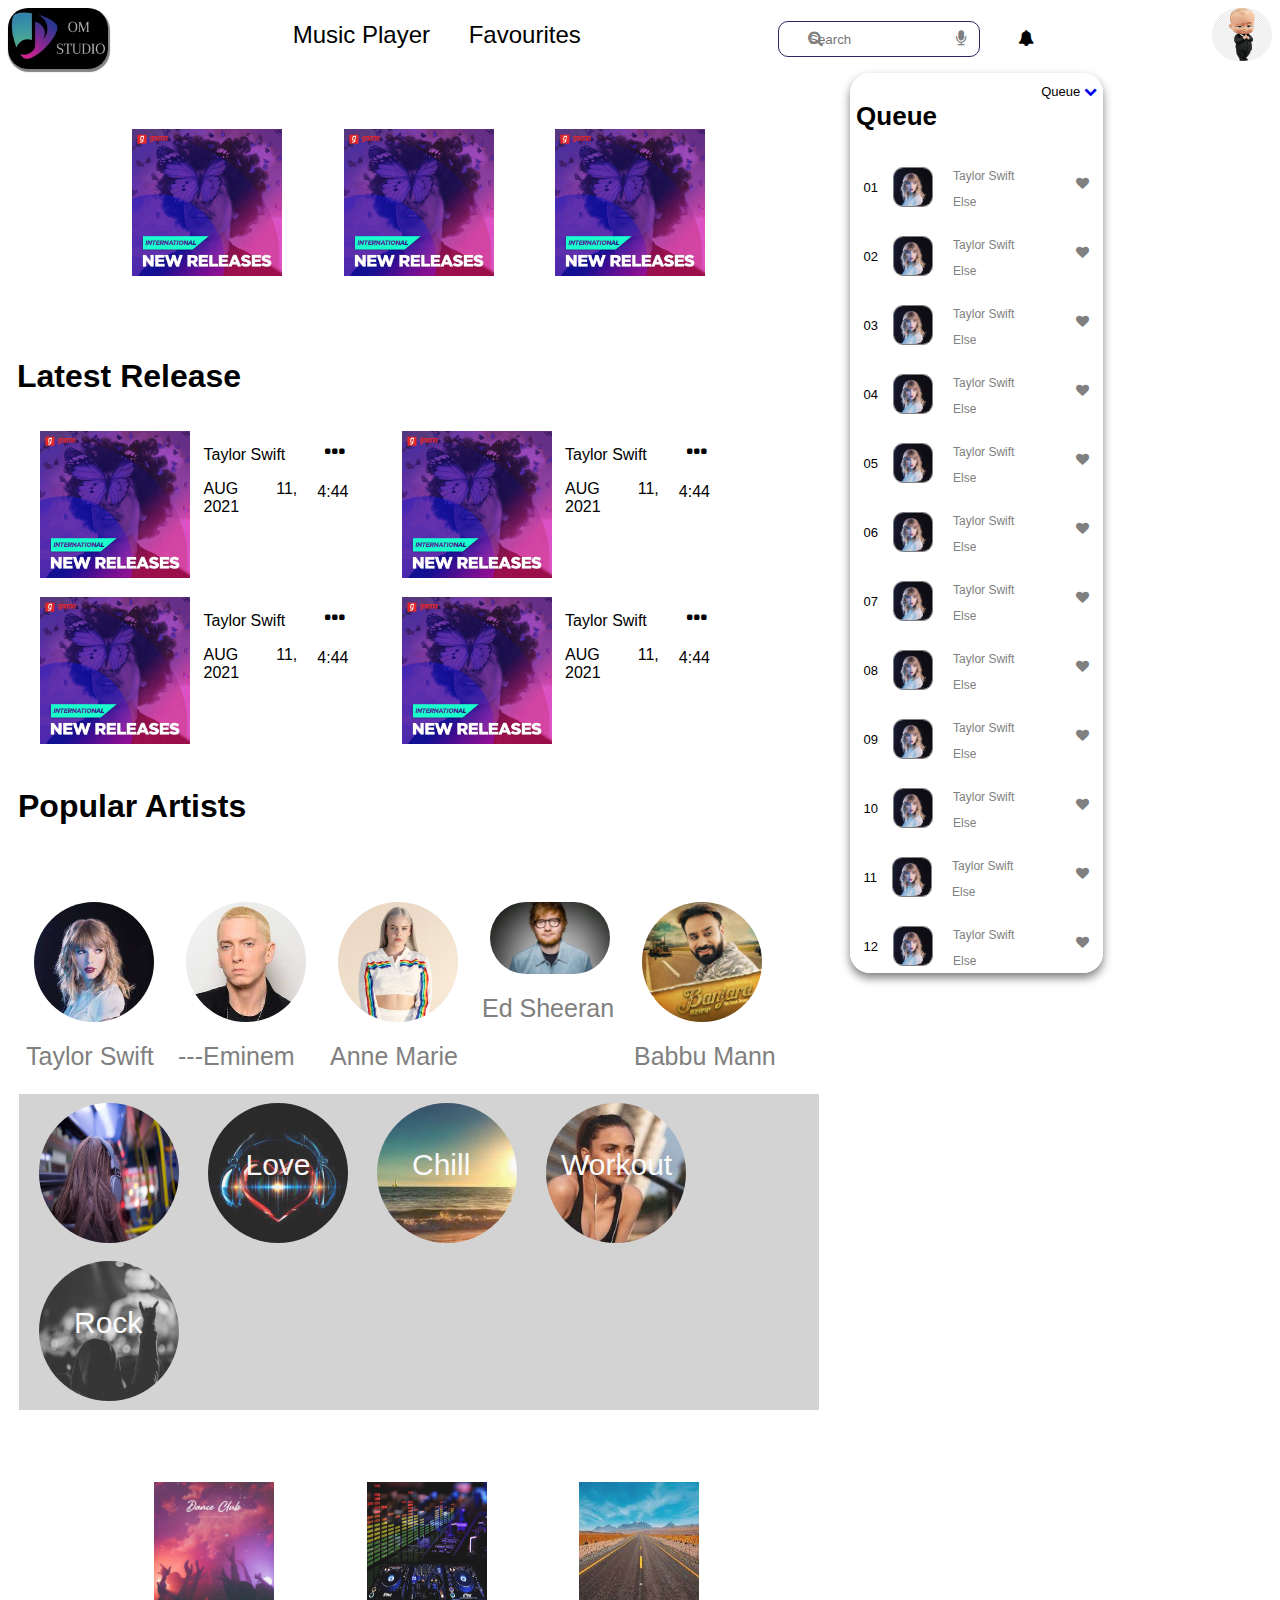
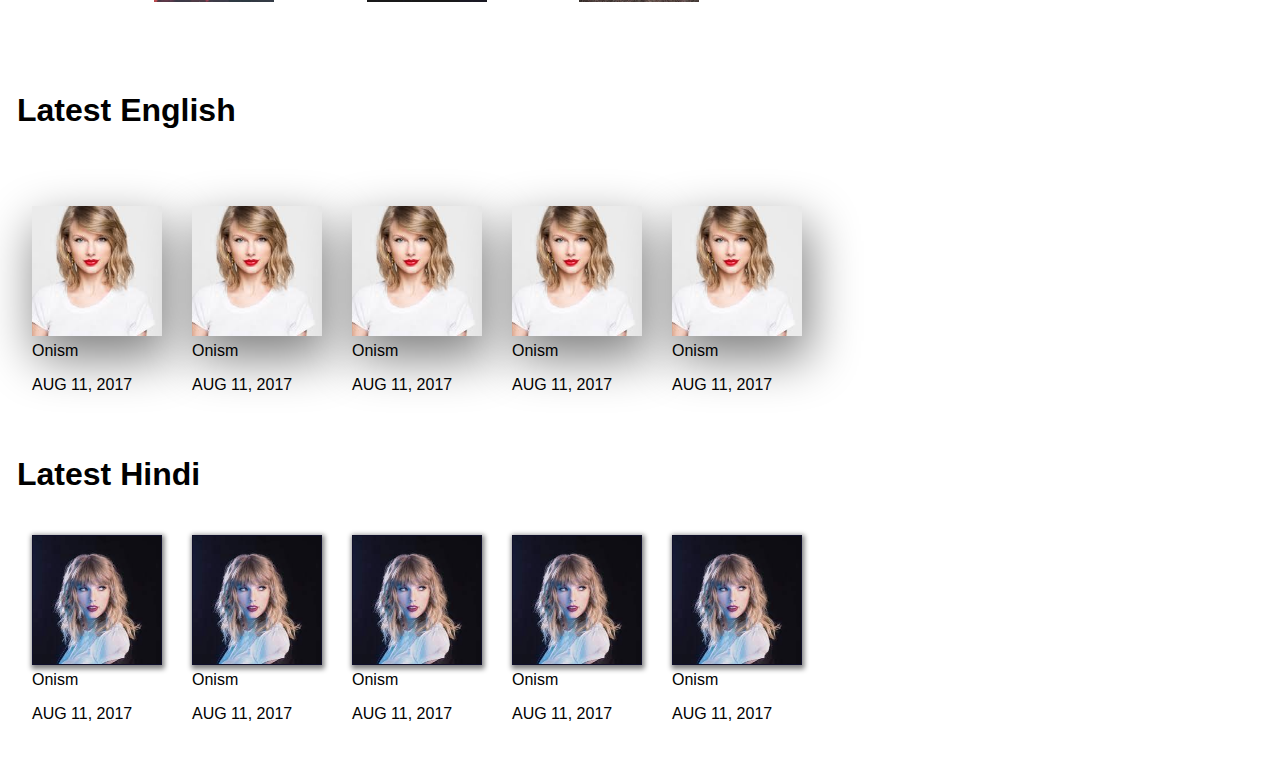
==== commit 8d9dee7c: "Update index.html" ====
--- a/index.html
+++ b/index.html
@@ -244,7 +244,7 @@
          </div>
          <div class="popular-artists-profile">
           <a href="#">
-            <img src="images/ed-sheeran-2.jpeg" alt="Ed Sheeran">
+            <img src="images/ed-sheeran.jpeg" alt="Ed Sheeran">
           </a>
           <div class="lr-play">
           <a href="#artist.html"> <i class="fa fa-play"></i> </a>
